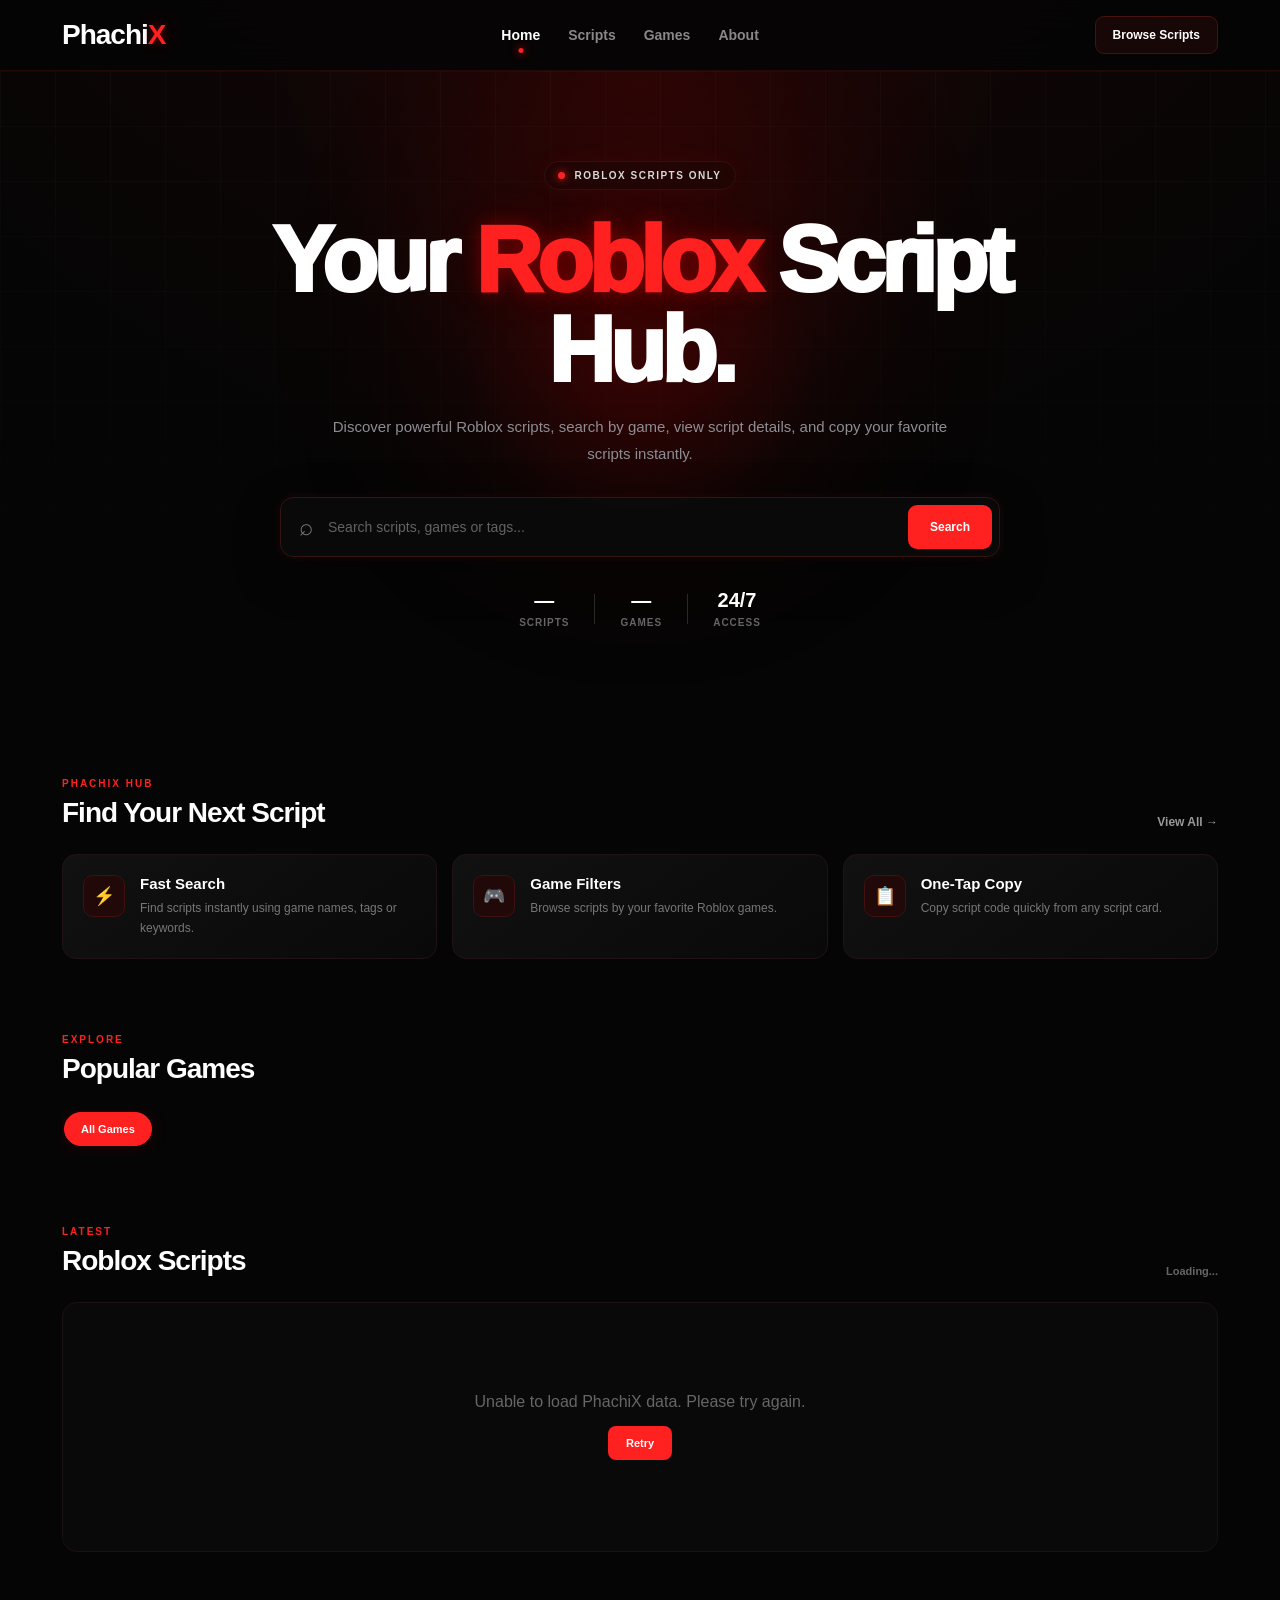
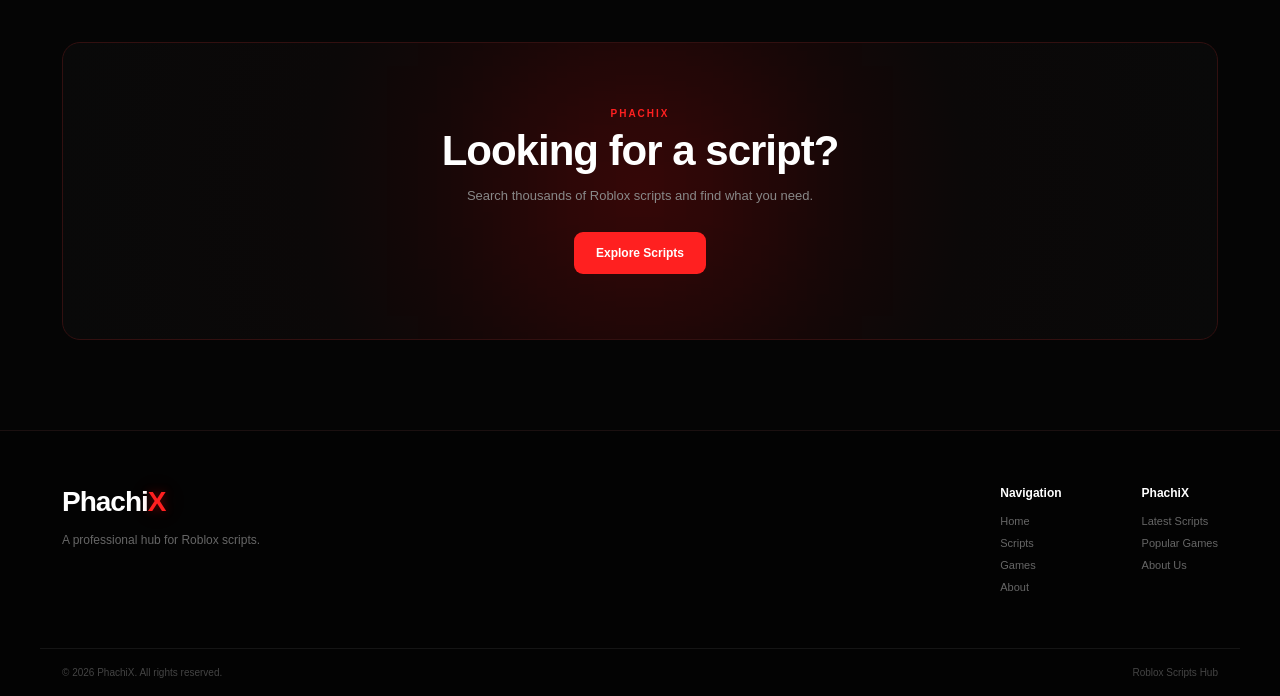
==== index.html @ d07555a4 "Add files via upload" ====
<!DOCTYPE html>
<html lang="en">

<head>
    <meta charset="UTF-8">

    <meta
        name="viewport"
        content="width=device-width, initial-scale=1.0"
    >

    <meta
        name="description"
        content="PhachiX - Professional Roblox scripts hub. Discover, search and copy Roblox scripts."
    >

    <meta
        name="theme-color"
        content="#050505"
    >

    <title>PhachiX | Roblox Scripts</title>

    <link
        rel="stylesheet"
        href="style.css"
    >
</head>

<body>

    <!-- =========================
         HEADER
    ========================== -->

    <header class="header">

        <div class="nav">

            <a
                href="index.html"
                class="logo"
                aria-label="PhachiX Home"
            >
                Phachi<span>X</span>
            </a>

            <nav class="nav-links">

                <a
                    href="index.html"
                    class="active"
                >
                    Home
                </a>

                <a href="#scripts">
                    Scripts
                </a>

                <a href="#games">
                    Games
                </a>

                <a href="about.html">
                    About
                </a>

            </nav>

            <a
                href="#scripts"
                class="nav-button"
            >
                Browse Scripts
            </a>

        </div>

    </header>


    <!-- =========================
         HERO
    ========================== -->

    <main>

        <section class="hero">

            <div class="hero-glow"></div>

            <div class="hero-content">

                <div class="hero-badge">
                    <span class="pulse"></span>
                    ROBLOX SCRIPTS ONLY
                </div>

                <h1>
                    Your
                    <span>Roblox</span>
                    Script Hub.
                </h1>

                <p>
                    Discover powerful Roblox scripts,
                    search by game, view script details,
                    and copy your favorite scripts instantly.
                </p>


                <!-- SEARCH -->

                <div class="hero-search">

                    <span class="search-icon">
                        ⌕
                    </span>

                    <input
                        id="searchInput"
                        type="search"
                        placeholder="Search scripts, games or tags..."
                        autocomplete="off"
                        aria-label="Search scripts"
                    >

                    <button
                        id="searchButton"
                        type="button"
                    >
                        Search
                    </button>

                </div>


                <!-- QUICK STATS -->

                <div class="hero-stats">

                    <div class="stat">

                        <strong id="totalScripts">
                            —
                        </strong>

                        <span>
                            Scripts
                        </span>

                    </div>

                    <div class="stat-divider"></div>

                    <div class="stat">

                        <strong id="totalGames">
                            —
                        </strong>

                        <span>
                            Games
                        </span>

                    </div>

                    <div class="stat-divider"></div>

                    <div class="stat">

                        <strong>
                            24/7
                        </strong>

                        <span>
                            Access
                        </span>

                    </div>

                </div>

            </div>

        </section>


        <!-- =========================
             CONTENT
        ========================== -->

        <div class="container">


            <!-- =========================
                 FEATURED SECTION
            ========================== -->

            <section class="featured">

                <div class="section-heading">

                    <div>

                        <span class="eyebrow">
                            PHACHIX HUB
                        </span>

                        <h2>
                            Find Your Next Script
                        </h2>

                    </div>

                    <a
                        href="#scripts"
                        class="view-all"
                    >
                        View All →
                    </a>

                </div>


                <!-- FEATURE CARDS -->

                <div class="feature-grid">

                    <article class="feature-card">

                        <div class="feature-icon">
                            ⚡
                        </div>

                        <div>

                            <h3>
                                Fast Search
                            </h3>

                            <p>
                                Find scripts instantly
                                using game names,
                                tags or keywords.
                            </p>

                        </div>

                    </article>


                    <article class="feature-card">

                        <div class="feature-icon">
                            🎮
                        </div>

                        <div>

                            <h3>
                                Game Filters
                            </h3>

                            <p>
                                Browse scripts by
                                your favorite Roblox
                                games.
                            </p>

                        </div>

                    </article>


                    <article class="feature-card">

                        <div class="feature-icon">
                            📋
                        </div>

                        <div>

                            <h3>
                                One-Tap Copy
                            </h3>

                            <p>
                                Copy script code
                                quickly from any
                                script card.
                            </p>

                        </div>

                    </article>

                </div>

            </section>


            <!-- =========================
                 GAMES
            ========================== -->

            <section
                id="games"
                class="games-section"
            >

                <div class="section-heading">

                    <div>

                        <span class="eyebrow">
                            EXPLORE
                        </span>

                        <h2>
                            Popular Games
                        </h2>

                    </div>

                </div>

                <div
                    id="categoriesBox"
                    class="categories"
                >

                    <button
                        class="category active"
                        data-category="all"
                    >
                        All Games
                    </button>

                </div>

            </section>


            <!-- =========================
                 SCRIPTS
            ========================== -->

            <section
                id="scripts"
                class="scripts-section"
            >

                <div class="section-heading">

                    <div>

                        <span class="eyebrow">
                            LATEST
                        </span>

                        <h2>
                            Roblox Scripts
                        </h2>

                    </div>

                    <span
                        id="count"
                        class="script-count"
                    >
                        Loading...
                    </span>

                </div>


                <!-- SCRIPT GRID -->

                <div
                    id="scriptGrid"
                    class="script-grid"
                >

                    <!-- LOADING -->

                    <div class="loading-card">

                        <div class="loader"></div>

                        <p>
                            Loading scripts...
                        </p>

                    </div>

                </div>

            </section>


            <!-- =========================
                 EMPTY STATE
            ========================== -->

            <section
                id="emptyState"
                class="empty-state"
                style="display:none;"
            >

                <div class="empty-icon">
                    🔎
                </div>

                <h2>
                    No Scripts Found
                </h2>

                <p>
                    Try another search term
                    or select a different game.
                </p>

                <button
                    id="clearSearch"
                    class="clear-button"
                >
                    Clear Search
                </button>

            </section>


            <!-- =========================
                 CTA
            ========================== -->

            <section class="cta">

                <div class="cta-glow"></div>

                <div class="cta-content">

                    <span class="eyebrow">
                        PHACHIX
                    </span>

                    <h2>
                        Looking for a script?
                    </h2>

                    <p>
                        Search thousands of Roblox
                        scripts and find what you need.
                    </p>

                    <a
                        href="#scripts"
                        class="cta-button"
                    >
                        Explore Scripts
                    </a>

                </div>

            </section>

        </div>

    </main>


    <!-- =========================
         FOOTER
    ========================== -->

    <footer class="footer">

        <div class="footer-main">

            <div class="footer-brand">

                <a
                    href="index.html"
                    class="logo"
                >
                    Phachi<span>X</span>
                </a>

                <p>
                    A professional hub for
                    Roblox scripts.
                </p>

            </div>


            <div class="footer-links">

                <div>

                    <h4>
                        Navigation
                    </h4>

                    <a href="index.html">
                        Home
                    </a>

                    <a href="#scripts">
                        Scripts
                    </a>

                    <a href="#games">
                        Games
                    </a>

                    <a href="about.html">
                        About
                    </a>

                </div>


                <div>

                    <h4>
                        PhachiX
                    </h4>

                    <a href="#scripts">
                        Latest Scripts
                    </a>

                    <a href="#games">
                        Popular Games
                    </a>

                    <a href="about.html">
                        About Us
                    </a>

                </div>

            </div>

        </div>


        <div class="footer-bottom">

            <span>
                © 2026 PhachiX. All rights reserved.
            </span>

            <span>
                Roblox Scripts Hub
            </span>

        </div>

    </footer>


    <!-- =========================
         JAVASCRIPT
    ========================== -->

    <script src="site-loader.js"></script>
</body>

</html>
---- style.css ----
*{
    margin:0;
    padding:0;
    box-sizing:border-box;
}

:root{
    --bg:#050505;
    --bg2:#090909;
    --card:#0d0d0f;
    --card2:#111113;

    --red:#ff2020;
    --red2:#ff3b3b;
    --red-dark:#5f0909;

    --border:#251010;

    --text:#ffffff;
    --muted:#8d8d94;
    --muted2:#5d5d63;

    --green:#42e88b;
}

html{
    scroll-behavior:smooth;
}

body{
    background:
        radial-gradient(
            circle at 50% -20%,
            rgba(255,20,20,.10),
            transparent 35%
        ),
        var(--bg);

    color:var(--text);

    font-family:
        Arial,
        Helvetica,
        sans-serif;

    min-height:100vh;

    overflow-x:hidden;
}

a{
    color:inherit;
}

button,
input{
    font:inherit;
}


/* =========================================
   HEADER
========================================= */

.header{
    position:sticky;
    top:0;
    z-index:999;

    background:
        rgba(5,5,5,.86);

    border-bottom:
        1px solid rgba(255,30,30,.12);

    backdrop-filter:blur(18px);
    -webkit-backdrop-filter:blur(18px);
}

.nav{
    width:100%;
    max-width:1200px;

    min-height:70px;

    margin:auto;
    padding:0 22px;

    display:flex;
    align-items:center;
    justify-content:space-between;

    gap:25px;
}

.logo{
    text-decoration:none;

    font-size:28px;
    font-weight:900;

    letter-spacing:-1px;

    white-space:nowrap;
}

.logo span{
    color:var(--red);

    text-shadow:
        0 0 10px rgba(255,0,0,.4),
        0 0 30px rgba(255,0,0,.15);
}

.nav-links{
    display:flex;
    align-items:center;
    justify-content:center;

    gap:28px;
}

.nav-links a{
    position:relative;

    color:#888;

    text-decoration:none;

    font-size:14px;
    font-weight:600;

    transition:.25s;
}

.nav-links a:hover,
.nav-links a.active{
    color:#fff;
}

.nav-links a.active::after{
    content:"";

    position:absolute;

    left:50%;
    bottom:-10px;

    width:5px;
    height:5px;

    transform:translateX(-50%);

    border-radius:50%;

    background:var(--red);

    box-shadow:
        0 0 10px var(--red);
}

.nav-button{
    text-decoration:none;

    padding:11px 17px;

    border:
        1px solid #451111;

    border-radius:9px;

    background:#170707;

    color:#fff;

    font-size:12px;
    font-weight:700;

    transition:.25s;
}

.nav-button:hover{
    background:var(--red);

    border-color:var(--red);

    box-shadow:
        0 0 22px rgba(255,0,0,.22);
}


/* =========================================
   HERO
========================================= */

.hero{
    position:relative;

    min-height:590px;

    display:flex;
    align-items:center;
    justify-content:center;

    padding:
        90px 20px 80px;

    overflow:hidden;

    text-align:center;

    background:
        radial-gradient(
            circle at 50% 45%,
            rgba(150,0,0,.20),
            transparent 24%
        ),
        radial-gradient(
            circle at 50% 0%,
            rgba(255,0,0,.10),
            transparent 40%
        );
}

.hero::before{
    content:"";

    position:absolute;
    inset:0;

    background-image:
        linear-gradient(
            rgba(255,255,255,.025) 1px,
            transparent 1px
        ),
        linear-gradient(
            90deg,
            rgba(255,255,255,.025) 1px,
            transparent 1px
        );

    background-size:55px 55px;

    mask-image:
        linear-gradient(
            to bottom,
            black,
            transparent
        );

    pointer-events:none;
}

.hero-glow{
    position:absolute;

    width:420px;
    height:420px;

    left:50%;
    top:40%;

    transform:
        translate(-50%,-50%);

    border-radius:50%;

    background:
        rgba(255,0,0,.08);

    filter:blur(90px);

    pointer-events:none;
}

.hero-content{
    position:relative;
    z-index:2;

    width:100%;
    max-width:850px;
}

.hero-badge{
    display:inline-flex;

    align-items:center;
    gap:9px;

    padding:8px 13px;

    border:
        1px solid #351010;

    border-radius:30px;

    background:
        rgba(30,5,5,.7);

    color:#d9d9d9;

    font-size:10px;
    font-weight:800;

    letter-spacing:1.5px;

    box-shadow:
        0 0 25px rgba(255,0,0,.05);
}

.pulse{
    width:7px;
    height:7px;

    border-radius:50%;

    background:var(--red);

    box-shadow:
        0 0 10px var(--red);
}

.hero h1{
    max-width:900px;

    margin:
        25px auto 18px;

    font-size:
        clamp(50px,8vw,92px);

    line-height:.98;

    letter-spacing:-5px;

    font-weight:950;
}

.hero h1 span{
    color:var(--red);

    text-shadow:
        0 0 18px rgba(255,0,0,.32),
        0 0 50px rgba(255,0,0,.12);
}

.hero p{
    max-width:620px;

    margin:
        0 auto 30px;

    color:var(--muted);

    font-size:15px;

    line-height:1.8;
}


/* =========================================
   SEARCH
========================================= */

.hero-search{
    width:100%;
    max-width:720px;

    min-height:58px;

    margin:auto;

    display:flex;
    align-items:center;

    background:
        rgba(10,10,10,.92);

    border:
        1px solid #351313;

    border-radius:13px;

    box-shadow:
        0 0 0 4px rgba(255,0,0,.025),
        0 15px 45px rgba(0,0,0,.35);

    overflow:hidden;

    transition:.25s;
}

.hero-search:focus-within{
    border-color:#771515;

    box-shadow:
        0 0 0 4px rgba(255,0,0,.05),
        0 0 35px rgba(255,0,0,.08);
}

.search-icon{
    padding-left:18px;

    color:#777;

    font-size:24px;
}

.hero-search input{
    flex:1;

    min-width:0;

    height:58px;

    padding:
        0 15px;

    outline:none;
    border:0;

    background:transparent;

    color:#fff;

    font-size:14px;
}

.hero-search input::placeholder{
    color:#626267;
}

.hero-search button{
    height:44px;

    margin-right:7px;

    padding:
        0 22px;

    border:0;

    border-radius:9px;

    background:var(--red);

    color:#fff;

    font-size:12px;
    font-weight:800;

    cursor:pointer;

    transition:.25s;
}

.hero-search button:hover{
    background:var(--red2);

    box-shadow:
        0 0 20px rgba(255,0,0,.25);
}


/* =========================================
   STATS
========================================= */

.hero-stats{
    margin:
        32px auto 0;

    display:flex;

    align-items:center;
    justify-content:center;

    gap:25px;
}

.stat{
    display:flex;

    flex-direction:column;

    gap:5px;
}

.stat strong{
    font-size:20px;
}

.stat span{
    color:#666;

    font-size:10px;
    font-weight:700;

    letter-spacing:1px;

    text-transform:uppercase;
}

.stat-divider{
    width:1px;
    height:30px;

    background:#292929;
}


/* =========================================
   CONTAINER
========================================= */

.container{
    width:100%;
    max-width:1200px;

    margin:auto;

    padding:
        70px 22px;
}


/* =========================================
   SECTION HEADINGS
========================================= */

.section-heading{
    display:flex;

    align-items:flex-end;
    justify-content:space-between;

    gap:20px;

    margin-bottom:25px;
}

.eyebrow{
    display:block;

    margin-bottom:8px;

    color:var(--red);

    font-size:10px;
    font-weight:900;

    letter-spacing:2px;
}

.section-heading h2{
    font-size:28px;

    letter-spacing:-1px;
}

.view-all{
    color:#999;

    text-decoration:none;

    font-size:12px;
    font-weight:700;

    transition:.2s;
}

.view-all:hover{
    color:var(--red);
}


/* =========================================
   FEATURED
========================================= */

.featured{
    margin-bottom:75px;
}

.feature-grid{
    display:grid;

    grid-template-columns:
        repeat(3,minmax(0,1fr));

    gap:15px;
}

.feature-card{
    display:flex;

    align-items:flex-start;

    gap:15px;

    padding:20px;

    background:
        linear-gradient(
            145deg,
            #111,
            #090909
        );

    border:
        1px solid #211313;

    border-radius:14px;

    transition:.25s;
}

.feature-card:hover{
    transform:
        translateY(-4px);

    border-color:#521313;

    box-shadow:
        0 15px 35px rgba(0,0,0,.3);
}

.feature-icon{
    flex-shrink:0;

    width:42px;
    height:42px;

    display:flex;

    align-items:center;
    justify-content:center;

    border-radius:10px;

    background:#210909;

    border:
        1px solid #411010;

    font-size:18px;
}

.feature-card h3{
    margin-bottom:7px;

    font-size:15px;
}

.feature-card p{
    color:#777;

    font-size:12px;

    line-height:1.6;
}


/* =========================================
   GAMES
========================================= */

.games-section{
    margin-bottom:70px;
}

.categories{
    display:flex;

    gap:9px;

    overflow-x:auto;

    padding:
        2px 2px 10px;
}

.categories::-webkit-scrollbar{
    height:4px;
}

.categories::-webkit-scrollbar-track{
    background:#0b0b0b;
}

.categories::-webkit-scrollbar-thumb{
    background:#381010;

    border-radius:20px;
}

.category{
    flex-shrink:0;

    padding:
        10px 16px;

    border:
        1px solid #281313;

    border-radius:30px;

    background:#0c0c0c;

    color:#888;

    cursor:pointer;

    font-size:11px;
    font-weight:700;

    transition:.2s;
}

.category:hover{
    color:#fff;

    border-color:#691414;

    background:#180707;
}

.category.active{
    color:#fff;

    background:var(--red);

    border-color:var(--red);

    box-shadow:
        0 0 18px rgba(255,0,0,.14);
}


/* =========================================
   SCRIPT GRID
========================================= */

.scripts-section{
    scroll-margin-top:90px;
}

.script-count{
    color:#666;

    font-size:11px;
    font-weight:700;
}

.script-grid{
    display:grid;

    grid-template-columns:
        repeat(3,minmax(0,1fr));

    gap:17px;
}


/* =========================================
   SCRIPT CARD
========================================= */

.card{
    position:relative;

    overflow:hidden;

    padding:20px;

    background:
        linear-gradient(
            145deg,
            #121011,
            #090909
        );

    border:
        1px solid #241414;

    border-radius:15px;

    transition:
        transform .25s,
        border-color .25s,
        box-shadow .25s;
}

.card:hover{
    transform:
        translateY(-5px);

    border-color:#691414;

    box-shadow:
        0 18px 45px rgba(0,0,0,.4),
        0 0 25px rgba(255,0,0,.04);
}

.card::before{
    content:"";

    position:absolute;

    top:0;
    left:12%;
    right:12%;

    height:1px;

    background:
        linear-gradient(
            90deg,
            transparent,
            var(--red),
            transparent
        );

    opacity:.55;
}

.card-top{
    display:flex;

    align-items:center;
    justify-content:space-between;

    gap:10px;

    margin-bottom:17px;
}

.icon{
    width:45px;
    height:45px;

    display:flex;

    align-items:center;
    justify-content:center;

    border-radius:11px;

    background:#210909;

    border:
        1px solid #421010;

    font-size:20px;
}

.status{
    padding:
        6px 9px;

    border:
        1px solid #123b25;

    border-radius:20px;

    background:#081a10;

    color:var(--green);

    font-size:9px;
    font-weight:900;

    white-space:nowrap;
}

.card h3{
    margin-bottom:8px;

    font-size:17px;

    letter-spacing:-.3px;
}

.card p{
    min-height:42px;

    color:#777;

    font-size:12px;

    line-height:1.65;
}

.tags{
    display:flex;

    flex-wrap:wrap;

    gap:6px;

    margin:
        15px 0;
}

.tag{
    padding:
        6px 8px;

    border:
        1px solid #242424;

    border-radius:6px;

    background:#111;

    color:#888;

    font-size:10px;
}

.actions{
    display:flex;

    gap:8px;
}

.script-link,
.copy{
    flex:1;

    min-width:0;

    min-height:38px;

    display:flex;

    align-items:center;
    justify-content:center;

    padding:8px;

    border-radius:8px;

    font-size:11px;
    font-weight:800;

    cursor:pointer;

    transition:.2s;
}

.script-link{
    border:
        1px solid #321313;

    background:#111;

    color:#fff;

    text-decoration:none;
}

.script-link:hover{
    background:#1b0707;

    border-color:#691414;
}

.copy{
    border:0;

    background:var(--red);

    color:#fff;
}

.copy:hover{
    background:var(--red2);

    box-shadow:
        0 0 18px rgba(255,0,0,.18);
}


/* =========================================
   LOADING
========================================= */

.loading-card{
    grid-column:1/-1;

    min-height:250px;

    display:flex;

    align-items:center;
    justify-content:center;

    flex-direction:column;

    gap:15px;

    border:
        1px solid #1c1010;

    border-radius:15px;

    background:#090909;

    color:#666;
}

.loader{
    width:34px;
    height:34px;

    border:
        3px solid #241010;

    border-top-color:
        var(--red);

    border-radius:50%;

    animation:
        spin .8s linear infinite;
}

@keyframes spin{
    to{
        transform:rotate(360deg);
    }
}


/* =========================================
   EMPTY STATE
========================================= */

.empty-state{
    padding:
        80px 20px;

    text-align:center;
}

.empty-icon{
    font-size:40px;

    margin-bottom:15px;

    opacity:.7;
}

.empty-state h2{
    margin-bottom:8px;

    font-size:24px;
}

.empty-state p{
    margin-bottom:20px;

    color:#777;

    font-size:13px;
}

.clear-button{
    padding:
        11px 18px;

    border:0;

    border-radius:8px;

    background:var(--red);

    color:#fff;

    font-size:11px;
    font-weight:800;

    cursor:pointer;
}


/* =========================================
   CTA
========================================= */

.cta{
    position:relative;

    overflow:hidden;

    margin-top:90px;

    padding:
        65px 25px;

    text-align:center;

    border:
        1px solid #321010;

    border-radius:18px;

    background:
        radial-gradient(
            circle at center,
            #260808,
            #0b0808 55%,
            #090909
        );
}

.cta-glow{
    position:absolute;

    width:250px;
    height:250px;

    left:50%;
    top:50%;

    transform:
        translate(-50%,-50%);

    background:
        rgba(255,0,0,.08);

    filter:blur(70px);

    pointer-events:none;
}

.cta-content{
    position:relative;

    z-index:2;
}

.cta h2{
    margin-bottom:10px;

    font-size:
        clamp(28px,5vw,42px);

    letter-spacing:-1px;
}

.cta p{
    max-width:520px;

    margin:
        0 auto 25px;

    color:#888;

    font-size:13px;

    line-height:1.7;
}

.cta-button{
    display:inline-flex;

    align-items:center;
    justify-content:center;

    min-height:42px;

    padding:
        0 22px;

    border-radius:9px;

    background:var(--red);

    color:#fff;

    text-decoration:none;

    font-size:12px;
    font-weight:800;

    transition:.2s;
}

.cta-button:hover{
    background:var(--red2);

    box-shadow:
        0 0 25px rgba(255,0,0,.2);
}


/* =========================================
   FOOTER
========================================= */

.footer{
    margin-top:20px;

    border-top:
        1px solid #1b1010;

    background:#030303;
}

.footer-main{
    width:100%;
    max-width:1200px;

    margin:auto;

    padding:
        55px 22px;

    display:flex;

    justify-content:space-between;

    gap:50px;
}

.footer-brand{
    max-width:300px;
}

.footer-brand p{
    margin-top:12px;

    color:#666;

    font-size:12px;

    line-height:1.7;
}

.footer-links{
    display:flex;

    gap:80px;
}

.footer-links div{
    display:flex;

    flex-direction:column;

    gap:10px;
}

.footer-links h4{
    margin-bottom:5px;

    font-size:12px;
}

.footer-links a{
    color:#666;

    text-decoration:none;

    font-size:11px;

    transition:.2s;
}

.footer-links a:hover{
    color:var(--red);
}

.footer-bottom{
    width:100%;
    max-width:1200px;

    margin:auto;

    padding:
        18px 22px;

    display:flex;

    justify-content:space-between;

    gap:20px;

    border-top:
        1px solid #151515;

    color:#444;

    font-size:10px;
}


/* =========================================
   SCRIPT DETAIL PAGE
========================================= */

.script-page{
    width:100%;

    max-width:1050px;

    margin:auto;

    padding:
        55px 22px 80px;
}

.script-page .loading-card{
    width:100%;
}

.script-header{
    position:relative;

    overflow:hidden;

    display:flex;

    align-items:flex-start;

    justify-content:space-between;

    gap:30px;

    padding:
        30px;

    margin-bottom:18px;

    background:
        linear-gradient(
            145deg,
            #121011,
            #090909
        );

    border:
        1px solid #241414;

    border-radius:15px;
}

.script-header::after{
    content:"";

    position:absolute;

    width:260px;
    height:260px;

    right:-120px;
    top:-140px;

    border-radius:50%;

    background:
        rgba(255,0,0,.08);

    filter:blur(60px);

    pointer-events:none;
}

.script-header > div{
    position:relative;

    z-index:2;
}

.script-header .status{
    position:relative;

    z-index:3;
}

.game{
    margin-bottom:10px;

    color:var(--red);

    text-transform:uppercase;

    letter-spacing:1.5px;

    font-size:10px;
    font-weight:900;
}

.script-header h1{
    margin-bottom:10px;

    font-size:
        clamp(28px,5vw,48px);

    line-height:1.05;

    letter-spacing:-2px;
}

.script-header p{
    max-width:700px;

    color:#777;

    font-size:13px;

    line-height:1.7;
}

.info{
    display:flex;

    flex-wrap:wrap;

    gap:8px;

    margin-bottom:15px;
}

.info span{
    padding:
        8px 11px;

    border:
        1px solid #242424;

    border-radius:7px;

    background:#0d0d0d;

    color:#777;

    font-size:10px;
}

.script-page .tags{
    margin-bottom:18px;
}

.code-box{
    position:relative;

    overflow:hidden;

    border:
        1px solid #241414;

    border-radius:15px;

    background:#070707;

    box-shadow:
        0 20px 60px rgba(0,0,0,.35);
}

.code-box::before{
    content:"";

    position:absolute;

    top:0;
    left:15%;
    right:15%;

    height:1px;

    background:
        linear-gradient(
            90deg,
            transparent,
            #ff2020,
            transparent
        );

    opacity:.6;
}

.code-top{
    position:relative;

    z-index:2;

    display:flex;

    align-items:center;

    justify-content:space-between;

    gap:15px;

    padding:
        14px 16px;

    border-bottom:
        1px solid #1b1111;

    background:#0c0c0c;

    color:#aaa;

    font-size:11px;
    font-weight:800;
}

.code-top span::before{
    content:"●";

    margin-right:7px;

    color:#ff2020;

    font-size:8px;
}

.code-top button{
    min-height:34px;

    padding:
        0 13px;

    border:0;

    border-radius:7px;

    background:var(--red);

    color:#fff;

    font-size:10px;
    font-weight:800;

    cursor:pointer;

    transition:.2s;
}

.code-top button:hover{
    background:var(--red2);

    box-shadow:
        0 0 18px rgba(255,0,0,.2);
}

.code-box pre{
    margin:0;

    padding:
        22px;

    min-height:250px;

    overflow:auto;

    color:#d7d7d7;

    font-family:
        Consolas,
        Monaco,
        "Courier New",
        monospace;

    font-size:12px;

    line-height:1.7;

    white-space:pre-wrap;

    word-break:break-word;

    scrollbar-color:
        #3b1111
        #060606;

    scrollbar-width:thin;
}

.code-box code{
    font-family:inherit;
}


/* =========================================
   SELECTION
========================================= */

::selection{
    background:#ff2020;

    color:#fff;
}


/* =========================================
   SCROLLBAR
========================================= */

::-webkit-scrollbar{
    width:8px;
}

::-webkit-scrollbar-track{
    background:#050505;
}

::-webkit-scrollbar-thumb{
    background:#321010;

    border-radius:20px;
}

::-webkit-scrollbar-thumb:hover{
    background:#5b1515;
}


/* =========================================
   FOCUS
========================================= */

button:focus-visible,
a:focus-visible,
input:focus-visible{
    outline:
        2px solid #ff2020;

    outline-offset:3px;
}


/* =========================================
   LOGO GLOW
========================================= */

.logo:hover span{
    text-shadow:
        0 0 12px rgba(255,0,0,.65),
        0 0 30px rgba(255,0,0,.25);
}


/* =========================================
   ABOUT PAGE
========================================= */

.hero .cta-button{
    margin-top:8px;
}


/* =========================================
   TABLET
========================================= */

@media(max-width:900px){

    .nav{
        min-height:64px;
    }

    .nav-links{
        gap:17px;
    }

    .nav-button{
        display:none;
    }

    .feature-grid{
        grid-template-columns:1fr;
    }

    .script-grid{
        grid-template-columns:
            repeat(2,minmax(0,1fr));
    }

    .script-header{
        padding:25px;
    }
}


/* =========================================
   MOBILE
========================================= */

@media(max-width:650px){

    .header{
        position:sticky;
    }

    .nav{
        padding:
            0 15px;
    }

    .logo{
        font-size:24px;
    }

    .nav-links{
        display:none;
    }

    .hero{
        min-height:540px;

        padding:
            70px 15px;
    }

    .hero h1{
        font-size:
            clamp(46px,15vw,65px);

        letter-spacing:-3px;
    }

    .hero p{
        font-size:13px;
    }

    .hero-search{
        min-height:54px;
    }

    .hero-search input{
        height:54px;

        font-size:12px;
    }

    .hero-search button{
        height:40px;

        padding:
            0 14px;
    }

    .search-icon{
        display:none;
    }

    .hero-stats{
        gap:17px;
    }

    .stat strong{
        font-size:17px;
    }

    .stat span{
        font-size:8px;
    }

    .container{
        padding:
            50px 15px;
    }

    .section-heading h2{
        font-size:23px;
    }

    .script-grid{
        grid-template-columns:1fr;
    }

    .card{
        padding:18px;
    }

    .footer-main{
        flex-direction:column;

        padding:
            40px 15px;
    }

    .footer-links{
        gap:55px;
    }

    .footer-bottom{
        padding:
            16px 15px;

        flex-direction:column;

        gap:8px;
    }


    /* Script page */

    .script-page{
        padding:
            30px 15px 60px;
    }

    .script-header{
        display:block;

        padding:18px;

        margin-bottom:15px;
    }

    .script-header .status{
        display:inline-block;

        margin-top:15px;
    }

    .script-header h1{
        font-size:24px;

        line-height:1.2;
    }

    .script-header p{
        font-size:12px;
    }

    .info{
        gap:7px;
    }

    .info span{
        font-size:10px;

        padding:
            7px 9px;
    }

    .script-page .tags{
        margin:
            12px 0 15px;
    }

    .code-box{
        border-radius:12px;
    }

    .code-top{
        padding:12px;
    }

    .code-top span{
        font-size:11px;
    }

    .code-top button{
        min-height:32px;

        padding:
            0 10px;
    }

    .code-box pre{
        padding:15px;

        min-height:220px;

        font-size:11px;

        line-height:1.65;
    }
}


/* =========================================
   SMALL PHONES
========================================= */

@media(max-width:390px){

    .hero{
        min-height:520px;
    }

    .hero h1{
        font-size:45px;
    }

    .hero-search button{
        padding:
            0 11px;
    }

    .actions{
        flex-direction:column;
    }

    .script-link,
    .copy{
        width:100%;
    }

    .footer-links{
        gap:30px;
    }

    .script-page{
        padding-left:12px;
        padding-right:12px;
    }

    .script-header{
        padding:16px;
    }

    .script-header h1{
        font-size:22px;
    }

    .info{
        display:grid;

        grid-template-columns:
            repeat(2,1fr);
    }

    .info span{
        text-align:center;
    }

    .code-box pre{
        font-size:10px;
    }
}


/* =========================================
   PRINT
========================================= */

@media print{

    .header,
    .footer,
    .nav,
    .code-top button,
    .cta{
        display:none !important;
    }

    body{
        background:#fff;

        color:#000;
    }

    .script-page{
        max-width:none;
    }

    .code-box{
        border:
            1px solid #ccc;

        box-shadow:none;
    }

    pre{
        color:#000 !important;

        background:#fff !important;
    }
}


/* =========================================
   REDUCED MOTION
========================================= */

@media(prefers-reduced-motion:reduce){

    html{
        scroll-behavior:auto;
    }

    *,
    *::before,
    *::after{
        animation-duration:
            .01ms !important;

        animation-iteration-count:
            1 !important;

        transition-duration:
            .01ms !important;
    }
}
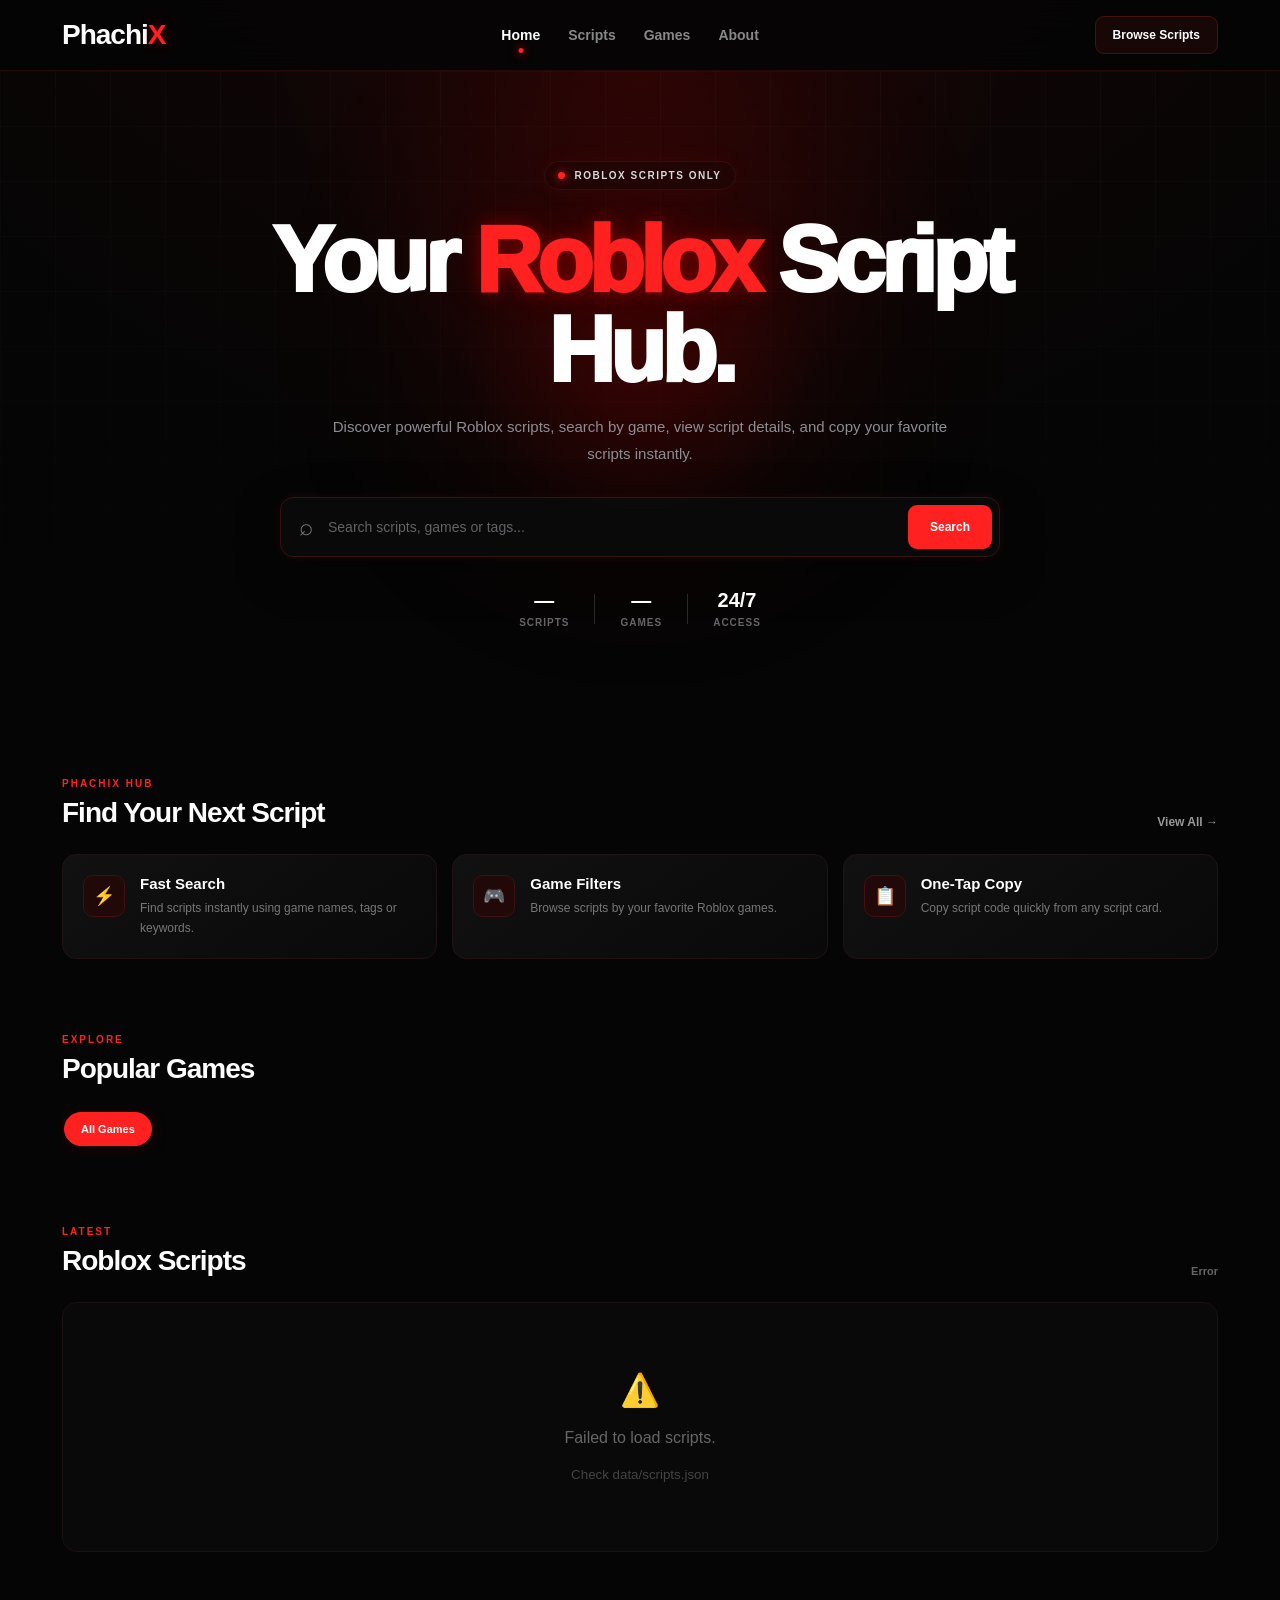
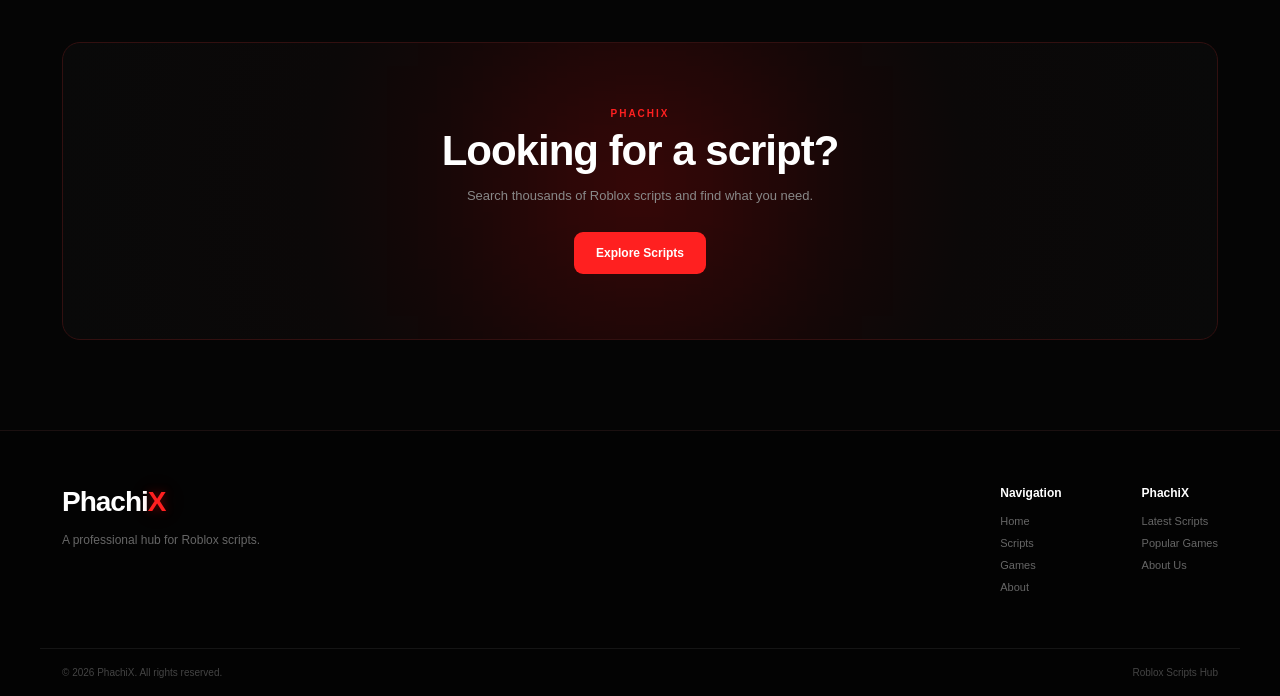
==== commit 06f2e972: "Update index.html" ====
--- a/index.html
+++ b/index.html
@@ -568,7 +568,7 @@
          JAVASCRIPT
     ========================== -->
 
-    <script src="site-loader.js"></script>
+    <script src="script.js"></script>
 </body>
 
-</html>+</html>
